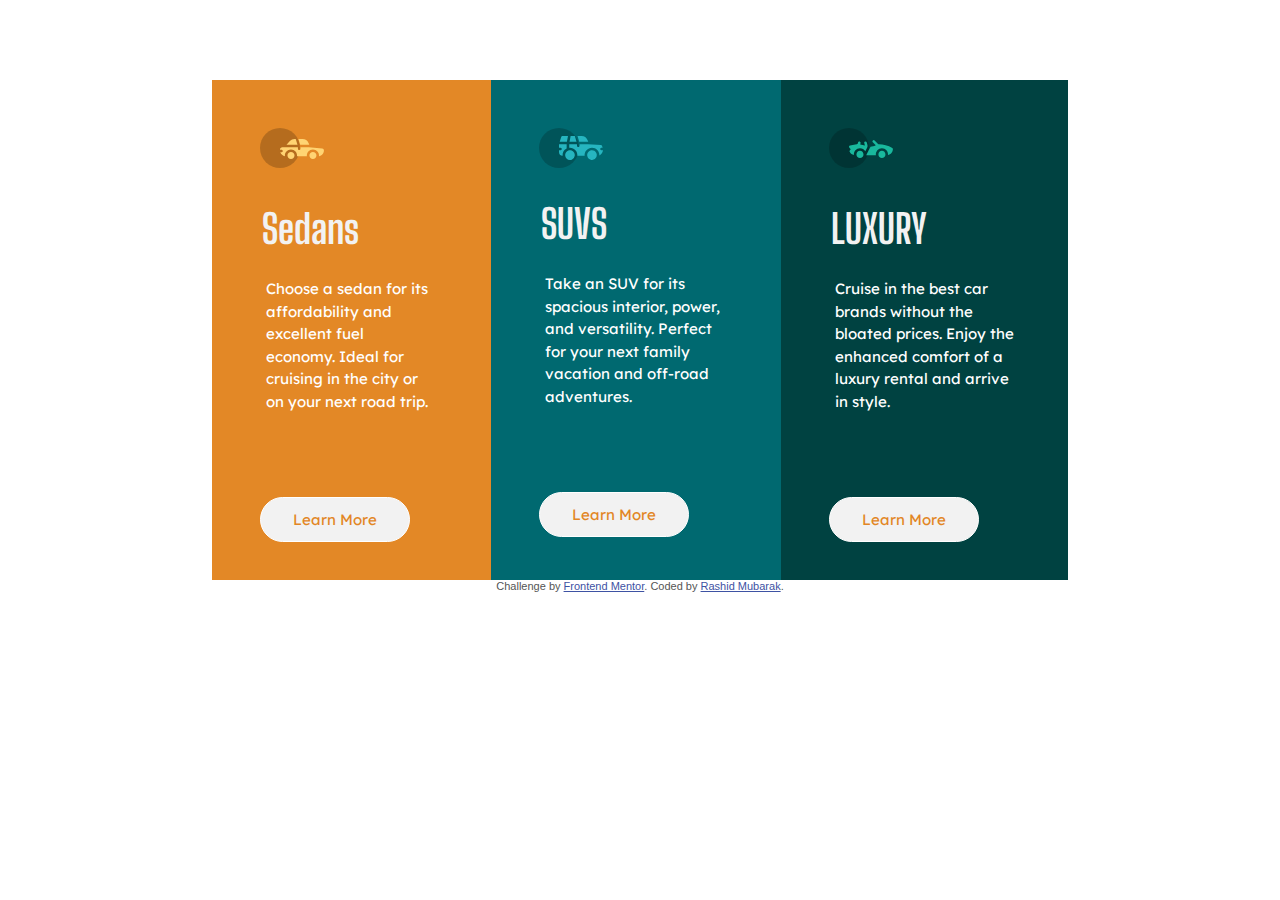
==== 3-column-preview-card-component/index.html @ d3e7411d "Add files via upload" ====
<!DOCTYPE html>
<html lang="en">
  <head>
    <meta charset="UTF-8" />
    <meta name="viewport" content="width=device-width, initial-scale=1.0" />
    <!-- displays site properly based on user's device -->
    <link rel="stylesheet" href="style.css" />

    <link
      rel="icon"
      type="image/png"
      sizes="32x32"
      href="./images/favicon-32x32.png"
    />
    <link rel="preconnect" href="https://fonts.googleapis.com" />
    <link rel="preconnect" href="https://fonts.gstatic.com" crossorigin />
    <link
      href="https://fonts.googleapis.com/css2?family=Big+Shoulders+Display:wght@400;700&display=swap"
      rel="stylesheet"
    />
    <link rel="preconnect" href="https://fonts.googleapis.com" />
    <link rel="preconnect" href="https://fonts.gstatic.com" crossorigin />
    <link rel="preconnect" href="https://fonts.googleapis.com" />
    <link rel="preconnect" href="https://fonts.gstatic.com" crossorigin />
    <link
      href="https://fonts.googleapis.com/css2?family=Big+Shoulders+Display:wght@400;700&family=Lexend+Deca:wght@400;500;700&display=swap"
      rel="stylesheet"
    />

    <title>Frontend Mentor | 3-column preview card component</title>

    <!-- Feel free to remove these styles or customise in your own stylesheet 👍 -->
    <style>
      .attribution {
        font-size: 11px;
        text-align: center;
      }
      .attribution a {
        color: hsl(228, 45%, 44%);
      }
    </style>
  </head>
  <body>
    <div class="container body">
      <div class="sedan">
        <img
          class="cars"
          src="images/icon-sedans.svg"
          alt="icon of a sedan car"
        />
        <strong class="header">Sedans</strong>
        <p class="text">
          Choose a sedan for its affordability and excellent fuel economy. Ideal
          for cruising in the city or on your next road trip.
        </p>
        <button class="btn">Learn More</button>
      </div>

      <div class="suv">
        <img
          class="cars SU"
          src="images/icon-suvs.svg"
          alt="icon of a SUV car"
        />
        <strong class="header suvs">SUVS</strong>
        <p class="text">
          Take an SUV for its spacious interior, power, and versatility. Perfect
          for your next family vacation and off-road adventures.
        </p>
        <button class="btn">Learn More</button>
      </div>

      <div class="luxury">
        <img
          class="cars"
          src="images/icon-luxury.svg"
          alt="icon of a Luxury car"
        />
        <strong class="header">LUXURY</strong>
        <p class="text">
          Cruise in the best car brands without the bloated prices. Enjoy the
          enhanced comfort of a luxury rental and arrive in style.
        </p>
        <button class="btn">Learn More</button>
      </div>
    </div>
    <div class="attribution">
      Challenge by
      <a href="https://www.frontendmentor.io?ref=challenge" target="_blank"
        >Frontend Mentor</a
      >. Coded by <a href="#">Rashid Mubarak</a>.
    </div>
  </body>
</html>
---- 3-column-preview-card-component/style.css ----
* {
  padding: 0;
  margin: 0;
  box-sizing: border-box;
}

html {
  /* font-size: 10px; */
  /* 10px / 16px = 0.625 = 62.5% */
  /* percentage of user's browser font-size setting */
  font-size: 62.5%;
}

body {
  font-family: "Rubik", sans-serif;
  font-weight: 400;
  color: #555;
}

.container {
  max-width: 92rem;
  padding: 0 3.2rem;
  margin: 0 auto;
  display: flex;
  justify-content: center;
  align-items: center;

  margin-top: 8rem;
}

.body {
}

.cars {
  padding: 4.8rem 0 3.5rem 4.8rem;
}
.SU {
  padding: 4.8rem 0 0.5rem 4.8rem;
}

.sedan {
  height: 50rem;
  background-color: hsl(31, 77%, 52%);
}

.suv {
  height: 50rem;
  background-color: hsl(184, 100%, 22%);
}

.suvs {
  display: block;
  padding: 4.8rem 0 3.5rem 4.8rem;
}

.luxury {
  height: 50rem;
  background-color: hsl(179, 100%, 13%);
}

.header {
  font-size: 4rem;
  font-family: Big Shoulders Display;
  font-weight: 700;
  color: #f2f2f2;
  padding: 2.5rem 5rem 0 5rem;
}

.text {
  font-size: 1.5rem;
  font-style: normal;
  font-family: "Lexend Deca", sans-serif;
  font-weight: 400;
  color: #fff;
  padding: 2.5rem 5.4rem 8.4rem 5.4rem;
  line-height: 1.5;
}

.btn {
  display: block;
  font-family: "Lexend Deca", sans-serif;
  font-size: 1.5rem;
  font-weight: 400;
  background-color: #f2f2f2;
  color: #e28625;
  border-radius: 25px;
  cursor: pointer;
  margin-left: 4.8rem;
  padding: 1.2rem 3.2rem;
  margin-bottom: 4.8rem;
  margin-left: 4.8rem;
  border: white solid 1px;
}

.btn:hover,
.btn:active {
  background: none;
  color: #fff;
}

/************************/
/* BELOW 384px (Phones)*/
/************************/

@media (max-width: 24em) {
  .container {
    display: flex;
    flex-direction: column;
  }
}
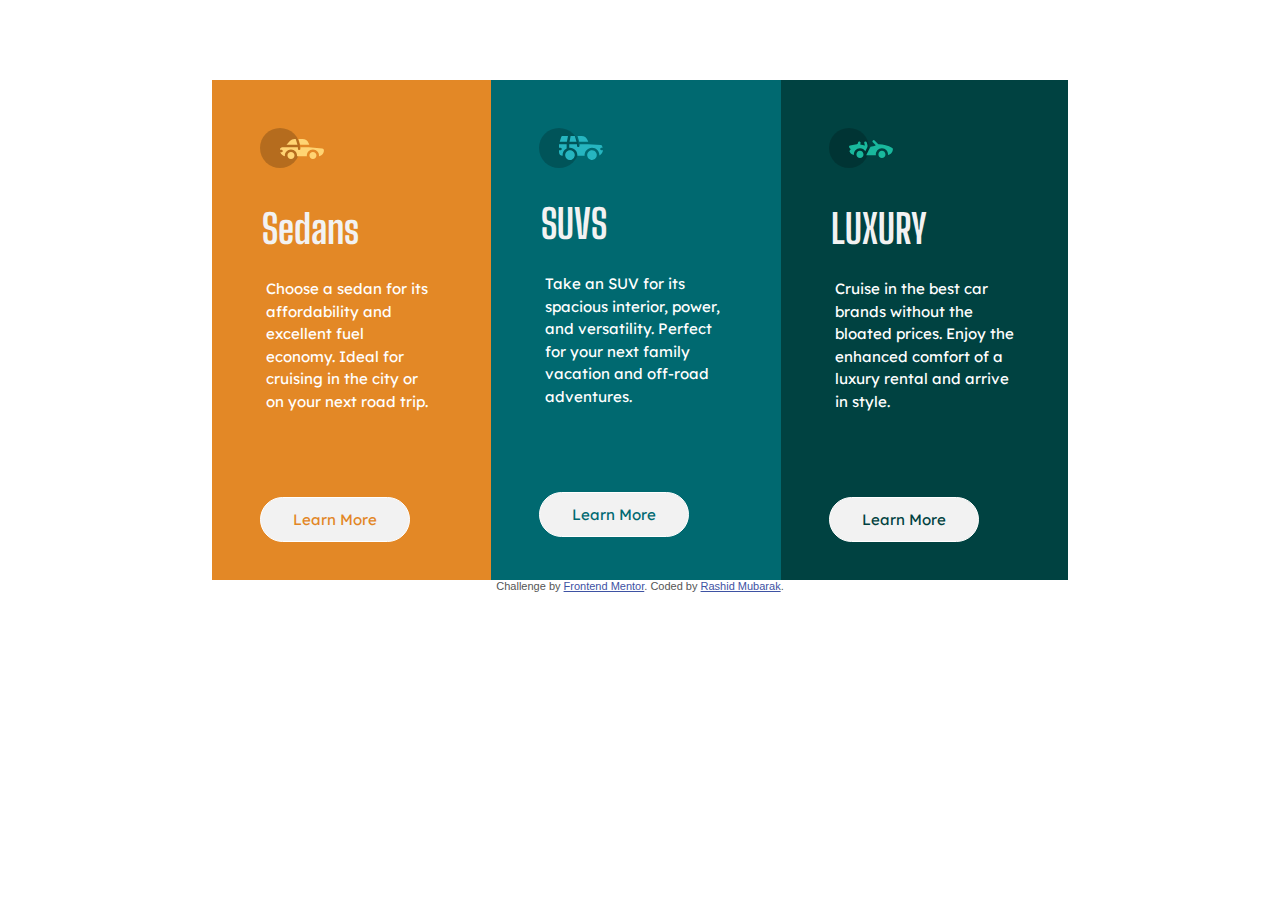
==== commit 79136fe9: "Add files via upload" ====
--- a/3-column-preview-card-component/index.html
+++ b/3-column-preview-card-component/index.html
@@ -67,7 +67,7 @@
           Take an SUV for its spacious interior, power, and versatility. Perfect
           for your next family vacation and off-road adventures.
         </p>
-        <button class="btn">Learn More</button>
+        <button class="btn color-text">Learn More</button>
       </div>
 
       <div class="luxury">
@@ -81,7 +81,7 @@
           Cruise in the best car brands without the bloated prices. Enjoy the
           enhanced comfort of a luxury rental and arrive in style.
         </p>
-        <button class="btn">Learn More</button>
+        <button class="btn color-text-3">Learn More</button>
       </div>
     </div>
     <div class="attribution">
--- a/3-column-preview-card-component/style.css
+++ b/3-column-preview-card-component/style.css
@@ -98,6 +98,14 @@
   color: #fff;
 }
 
+.color-text {
+  color: #006971;
+}
+
+.color-text-3 {
+  color: #004140;
+}
+
 /************************/
 /* BELOW 384px (Phones)*/
 /************************/
